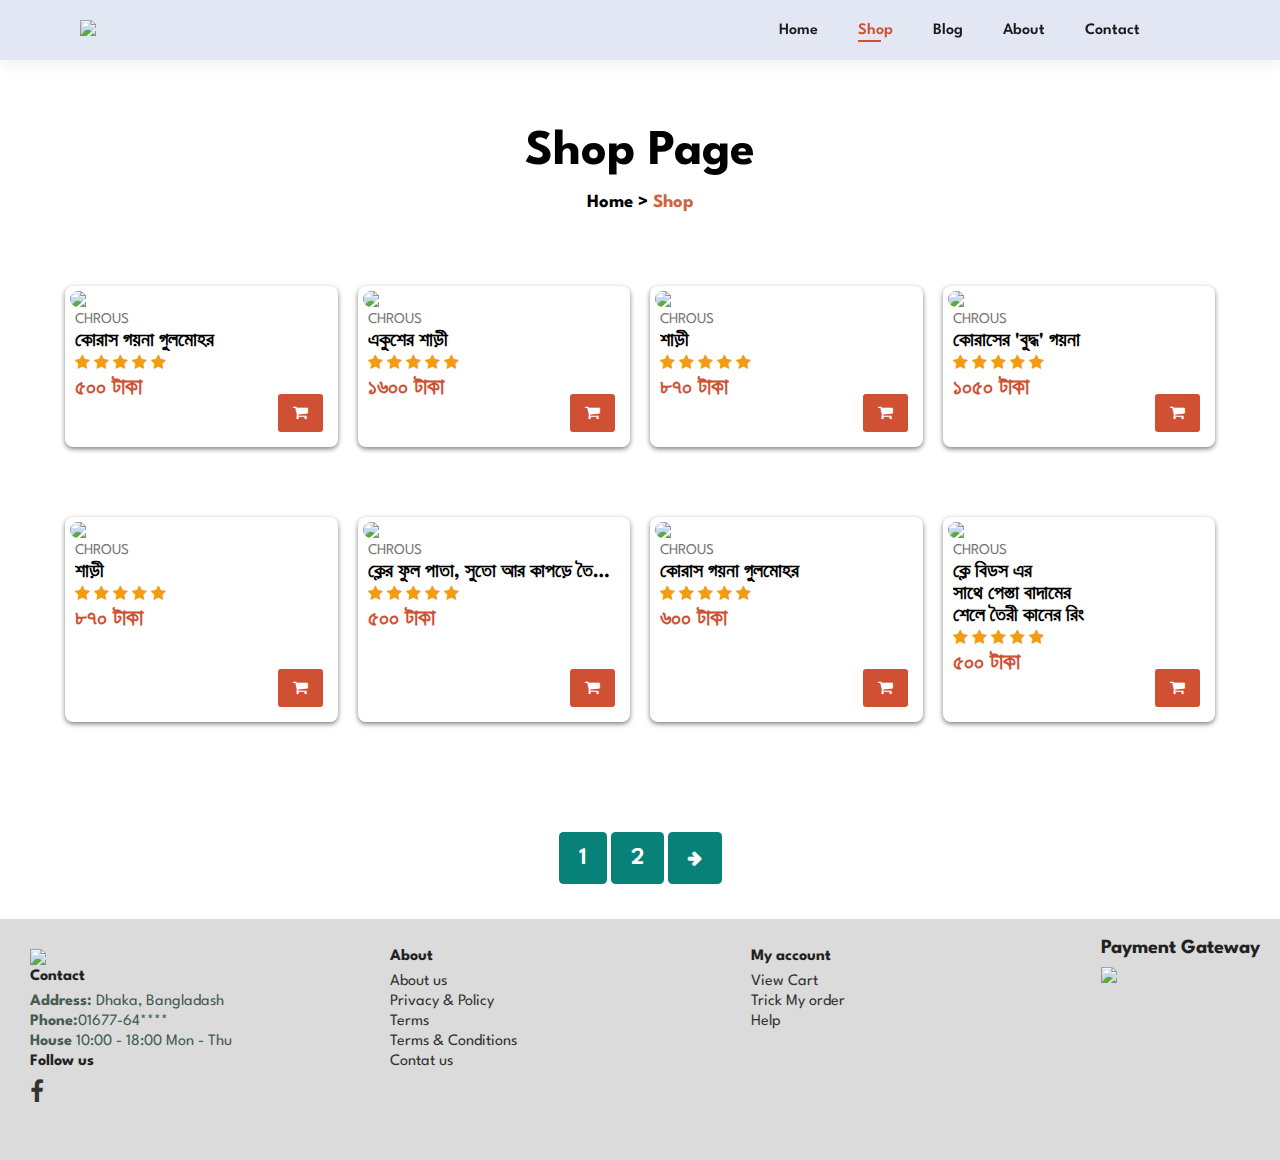
==== shop.html @ d9224124 "Add files via upload" ====
<!DOCTYPE html>
<html lang="en">
  <head>
    <meta charset="UTF-8" />
    <meta name="viewport" content="width=device-width, initial-scale=1.0" />
    <title>Chorus | Shop</title>
    <link
      rel="stylesheet"
      href="https://cdnjs.cloudflare.com/ajax/libs/font-awesome/4.7.0/css/font-awesome.min.css"
    />
    <link
      href="https://fonts.googleapis.com/css2?family=League+Spartan:wght@100..900&display=swap"
      rel="stylesheet"
    />
    <link rel="stylesheet" href="shop.css" />
  </head>
  <body>
    <section id="header">
      <a href="#"><img src="IMG/logo.png" class="logo" /></a>

      <div>
        <ul id="Navbar">
          <li><a href="index.html">Home</a></li>
          <li><a class="active" href="shop.html">Shop</a></li>
          <li><a href="blog.html">Blog</a></li>
          <li><a href="about.html">About</a></li>
          <li><a href="contact.html">Contact</a></li>
          <li>
            <a href="cart.html" id="bag"><i class="fa fa-shopping-bag"></i></a>
          </li>
          <a href="#" id="close"><i class="fa fa-times"></i></a>
        </ul>
      </div>
      <div id="mobile" class="active">
        <a href="cart.html"><i class="fa fa-shopping-bag"></i></a>
        <i id="bar" class="fa fa-outdent"></i>
      </div>
    </section>

    <section id="hero">
      <h1>Shop Page</h1>
      <h3><a href="index.html">Home </a>> <span><a href="shop.html">Shop</a></span></h3>
    </section>

    <section id="Product1" class="section-p2">
      <div class="pro-container">
        <!-- product-1 -->
        <div class="pro">
          <img src="IMG/Products/pro-1.png" />
          <div class="des">
            <span>CHROUS</span>
            <h5>কোরাস গয়না গুলমোহর</h5>
            <div class="star">
              <i class="fa fa-star"></i>
              <i class="fa fa-star"></i>
              <i class="fa fa-star"></i>
              <i class="fa fa-star"></i>
              <i class="fa fa-star"></i>
            </div>
            <h4>৫০০ টাকা</h4>
          </div>
          <a href=""
            ><i class="fa fa-shopping-cart cart" aria-hidden="true"></i
          ></a>
        </div>
        <!-- product-2 -->
        <div class="pro">
          <img src="IMG/Products/pro-2.png" />
          <div class="des">
            <span>CHROUS</span>
            <h5>একুশের শাড়ী</h5>
            <div class="star">
              <i class="fa fa-star"></i>
              <i class="fa fa-star"></i>
              <i class="fa fa-star"></i>
              <i class="fa fa-star"></i>
              <i class="fa fa-star"></i>
            </div>
            <h4>১৬০০ টাকা</h4>
          </div>
          <a href=""
            ><i class="fa fa-shopping-cart cart" aria-hidden="true"></i
          ></a>
        </div>
        <!-- product-3 -->
        <div class="pro">
          <img src="IMG/Products/pro-3.png" />
          <div class="des">
            <span>CHROUS</span>
            <h5>শাড়ী</h5>
            <div class="star">
              <i class="fa fa-star"></i>
              <i class="fa fa-star"></i>
              <i class="fa fa-star"></i>
              <i class="fa fa-star"></i>
              <i class="fa fa-star"></i>
            </div>
            <h4>৮৭০ টাকা</h4>
          </div>
          <a href=""><i class="fa fa-shopping-cart cart" aria-hidden="true"></i
          ></a>
        </div>
        <!-- product-4 -->
        <div class="pro">
          <img src="IMG/Products/pro-4.png" />
          <div class="des">
            <span>CHROUS</span>
            <h5>কোরাসের 'বুদ্ধ' গয়না</h5>
            <div class="star">
              <i class="fa fa-star"></i>
              <i class="fa fa-star"></i>
              <i class="fa fa-star"></i>
              <i class="fa fa-star"></i>
              <i class="fa fa-star"></i>
            </div>
            <h4>১০৫০ টাকা</h4>
          </div>
          <a href=""><i class="fa fa-shopping-cart cart" aria-hidden="true"></i></a>
        </div>
        <!-- product-5 -->
        <div class="pro">
          <img src="IMG/Products/pro-5.png" />
          <div class="des">
            <span>CHROUS</span>
            <h5>শাড়ী</h5>
            <div class="star">
              <i class="fa fa-star"></i>
              <i class="fa fa-star"></i>
              <i class="fa fa-star"></i>
              <i class="fa fa-star"></i>
              <i class="fa fa-star"></i>
            </div>
            <h4>৮৭০ টাকা</h4>
          </div>
          <a href=""><i class="fa fa-shopping-cart cart" aria-hidden="true"></i
          ></a>
        </div>
        <!-- product-6 -->
        <div class="pro">
          <img src="IMG/Products/pro-6.png" />
          <div class="des">
            <span>CHROUS</span>
            <h5>ক্লের ফুল পাতা, সুতো আর কাপড়ে তৈরী নেকপিস</h5>
            <div class="star">
              <i class="fa fa-star"></i>
              <i class="fa fa-star"></i>
              <i class="fa fa-star"></i>
              <i class="fa fa-star"></i>
              <i class="fa fa-star"></i>
            </div>
            <h4>৫০০ টাকা</h4>
          </div>
          <a href=""
            ><i class="fa fa-shopping-cart cart" aria-hidden="true"></i
          ></a>
        </div>
        <!-- product-7 -->
        <div class="pro">
          <img src="IMG/Products/pro-7.png" />
          <div class="des">
            <span>CHROUS</span>
            <h5>কোরাস গয়না গুলমোহর</h5>
            <div class="star">
              <i class="fa fa-star"></i>
              <i class="fa fa-star"></i>
              <i class="fa fa-star"></i>
              <i class="fa fa-star"></i>
              <i class="fa fa-star"></i>
            </div>
            <h4>৬০০ টাকা</h4>
          </div>
          <a href=""
            ><i class="fa fa-shopping-cart cart" aria-hidden="true"></i
          ></a>
        </div>
        <!-- product-8 -->
        <div class="pro">
          <img src="IMG/Products/pro-8.png" />
          <div class="des">
            <span>CHROUS</span>
            <h5>
              ক্লে বিডস এর <br />সাথে পেস্তা বাদামের <br />
              শেলে তৈরী কানের রিং
            </h5>
            <div class="star">
              <i class="fa fa-star"></i>
              <i class="fa fa-star"></i>
              <i class="fa fa-star"></i>
              <i class="fa fa-star"></i>
              <i class="fa fa-star"></i>
            </div>
            <h4>৫০০ টাকা</h4>
          </div>
          <a href=""
            ><i class="fa fa-shopping-cart cart" aria-hidden="true"></i
          ></a>
        </div>
      </div>
    </section>
    <section id="pagination" class="section-p1">
      <a href="#">1</a>
      <a href="#">2</a>
      <a href="#"><i class="fa fa-arrow-right" ></i></a>

    </section>
    <footer>
      <div class="col">
        <img src="/IMG/logo.png" width="100px" />
        <h4>Contact</h4>
        <p><strong>Address:</strong> Dhaka, Bangladash</p>
        <p><strong>Phone:</strong>01677-64****</p>
        <p><strong>House</strong> 10:00 - 18:00 Mon - Thu</p>
        <div class="links">
          <h4>Follow us</h4>
          <div class="icon">
            <a href="https://www.facebook.com/choruscrafts"
              ><i class="fa fa-facebook-f"></i
            ></a>
          </div>
        </div>
      </div>

      <div class="col">
        <h4>About</h4>
        <a href="#">About us</a>
        <a href="#"> Privacy & Policy</a>
        <a href="#">Terms</a>
        <a href="#">Terms & Conditions</a>
        <a href="#">Contat us</a>
      </div>
      <div class="col">
        <h4>My account</h4>
        <a href="">View Cart</a>
        <a href="">Trick My order</a>
        <a href="">Help</a>
      </div>
      <div class="col-pay">
        <h4>Payment Gateway</h4>
        <div class="row">
          <img src="/IMG/pay.png" />
        </div>
      </div>
    </footer>
    <script src="script.js"></script>
  </body>
</html>
---- shop.css ----
* {
  margin: 0;
  padding: 0;
  box-sizing: border-box;
  font-family: "League Spartan", sans-serif;
}
h1 {
  font-size: 50px;
  line-height: 64px;
  color: #222;
}
h2 {
  font-size: 46px;
  line-height: 64px;
  color: #222;
}
h4 {
  font-size: 20px;
  color: #222;
}
h6 {
  font-weight: 700px;
  font-size: 16px;
}
p {
  font-size: 16px;
  color: #465b52;
}
.section-p1 {
  padding: 50px 80px;
}
.section-m1 {
  margin: 40px 0;
}
.body {
  width: 100%;
}

.logo {
  width: 150px;
}

#header {
  display: flex;
  align-items: center;
  justify-content: space-between;
  padding: 20px 80px;
  background-color: #e3e6f3;
  box-shadow: 0 5px 15px rgba(0, 0, 0, 0.06);
  z-index: 999;
  position: sticky;
  top: 0;
  left: 0;
}

#Navbar {
  display: flex;
  align-items: center;
  justify-content: center;
  right: -300px;
}
#Navbar.active {
  right: 0px;
}
#Navbar li {
  list-style: none;
  padding: 0 20px;
  position: relative;
}

#Navbar li a {
  text-decoration: none;
  font-size: 16px;
  font-weight: 600;
  color: #1a1a1a;
  transition: 0.3s ease;
}

#Navbar li a:hover,
#Navbar li a.active {
  color: #cf5032;
}

#Navbar li a.active::after,
#Navbar li a:hover::after {
  content: "";
  width: 30%;
  height: 2px;
  background-color: #cf5032;
  position: absolute;
  bottom: -4px;
  left: 20px;
}
#mobile {
  display: none;
  align-items: center;
}
#close {
  display: none;
}
#bag{
  display: none;
}
#hero {
  font-family: sans-serif;
  margin: 50px 0;
  width: 100%;
  justify-content: center;
  flex-direction: column;
}
#hero h1 {
  color: #000000;
  text-align: center;
  padding: 10px;
}
#hero h3 {
  color: #000000;
  text-align: center;
  transition: 0.2s ease;
}
#hero span a {
  color: rgba(196, 73, 29, 0.849);
  text-align: center;
  transition: 0.2s ease;
}
#hero a {
  text-decoration: none;
  color: #000000;
}
#hero a:hover {
  color: blue;
  transition: 0.2s ease-in;
}

/* Section styles */
.section-p2 {
  max-width: 1200px;
  margin: 0 auto;
  padding: 25px;
  background-color: #fff;
  border-radius: 8px;
}

.pro-container {
  margin-top: 0px;
  display: grid;
  grid-template-columns: repeat(4, 1fr);
  gap: 20px;
}

.pro {
  background-color: #fff;
  border-radius: 8px;
  overflow: hidden;
  box-shadow: 0 2px 5px rgba(0, 0, 0, 0.5);
  transition: transform 0.3s ease-in-out;
  padding: 5px;
  display: flex;
  flex-direction: column;
  margin-bottom: 50px;
}

.pro:hover {
  transform: scale(1.03);
}

.pro img {
  width: 100%;
  height: auto;
  max-width: 100%;
  border-radius: 8px;
}

.pro .des {
  padding: 5px;
  flex-grow: 1;
}

.pro span {
  display: block;
  color: #777;
  font-size: 15px;
  margin-bottom: 3px;
}

.pro h5 {
  font-size: 20px;
  margin-bottom: 3px;
  white-space: nowrap;
  overflow: hidden;
  text-overflow: ellipsis;
}

.pro .star {
  color: #f39c12;
  margin-bottom: 3px;
}

.pro h4 {
  font-size: 22px;
  color: #cf5032;
  margin-bottom: -20px;
}

.pro a {
  display: inline-block;
  background-color: #cf5032;
  color: #fff;
  margin: 10px;
  text-decoration: none;
  padding: 10px 15px;
  border-radius: 3px;
  transition: background-color 0.3s ease;
  align-self: flex-end;
}

.pro a:hover {
  background-color: #aa3014;
}

  footer {
    display: flex;
    flex-wrap: wrap;
    justify-content: space-between;
    padding: 20px;
    background-color: #dbdbdb;
  }
  
  .col {
    flex: 1;
    margin-right: 20px;
    background-color: #dbdbdb;
    padding: 10px;
    border-radius: 5px;
    margin-bottom: 20px;
  }
  
  .col:last-child {
    margin-right: 0;
  }
  
  .col h4 {
    font-size: 16px;
    margin-bottom: 10px;
  }
  
  .col p {
    margin: 5px 0;
  }
  
  .col a {
    display: block;
    color: #333;
    text-decoration: none;
    margin-bottom: 5px;
    transition: color 0.3s ease;
  }
  
  .col a:hover {
    color: #007bff;
  }
  
  .icon {
    font-size: 24px;
  }
  
  .icon a {
    color: #333;
    text-decoration: none;
    margin-right: 10px;
    transition: color 0.3s ease;
  }
  
  .icon a:hover {
    color: #007bff;
  }
  
  .col-pay img {
    margin: 10px 0 ;
    max-width: 200px;
    height: auto;
  }
@media (max-width: 799px) {
  #Navbar {
    display: flex;
    flex-direction: column;
    align-items: flex-start;
    justify-content: flex-start;
    position: fixed;
    top: 0;
    right: -300px;
    height: 100vh;
    width: 300px;
    background-color: #e3e6f3;
    padding: 80px 0 0 10px;
  }
  #Navbar li {
    margin-bottom: 25px;
  }
  #mobile {
    display: flex;
    align-items: center;
  }
  #mobile i {
    color: #1a1a1a;
    font-size: 24px;
    padding-left: 20px;
  }
  #close {
    display: inline;
    position: absolute;
    top: 30px;
    left: 30px;
    color: #cf5032;
    font-size: 24px;
  }
  footer {
    flex-direction: column;
    text-align: center;
  }

  .col {
    margin-right: 0;
    margin-bottom: 20px;
  }
  .pro-container {
    grid-template-columns: repeat(3, 1fr);
  }

  /* Product card styles */
  .pro {
    padding: 5px;
  }

  .pro .des {
    padding: 5px;
  }

  .pro h5 {
    font-size: 15px;
  }

  .pro h4 {
    font-size: 20px;
  }

  .pro a {
    padding: 5px 8px;
    margin-left: 180px;
  }
}

@media (max-width: 477px) {
  #header {
    padding: 20px 20px;
  }
  h1 {
    font-size: 38px;
  }
  h2 {
    font-size: 32px;
  }
  .logo {
    width: 100px;
  }
  #hero {
    padding: 0 20px;
    background-position: 70%;
  }

  #Navbar {
    display: flex;
    flex-direction: column;
    align-items: flex-start;
    justify-content: flex-start;
    position: fixed;
    top: 0;
    right: -300px;
    height: 100vh;
    width: 200px;
    background-color: #e3e6f3;
    padding: 80px 0 0 10px;
  }
  .pro-container {
    grid-template-columns: repeat(2, 1fr);
    gap: 10px;
    margin-bottom: 100px;
  }
  .section-p2 {
    padding: 10px;
  }
  .pro a {
    padding: 3px 8px;
    margin-left: 140px;
  }

  .pro {
    padding: 5px;
    margin-bottom: 20px;
    transition: transform 0s ease-in-out;
  }
  .pro:hover {
    transform: none;
  }
  #hero {
    margin-top: 10px;
    width: 100%;
  }
  .section-p2 {
    max-width: 1200px;
    margin: 0 auto;
    padding: 10px;
    background-color: #fff;
    border-radius: 8px;
  }
  .col {
    margin-right: 0;
    margin-bottom: 10px;
  }
  .col-pay {
    order: 4;
    background-color: #dbdbdb;
  }
  .icon {
    margin-bottom: 10px;
  }
}

#pagination{
  text-align: center;
}
#pagination a{
  text-decoration: none;
  background-color: #088178;
  padding: 15px 20px;
  border-radius: 4.5px;
  color: #fff;
  font-size: 24px;
  font-weight: 600;
  transition: 0.2s ease;
}
#pagination a:hover{
  background-color: #cf5032;
}
#pagination a i{
  font-size: 16px;
  font-weight: 600;
}
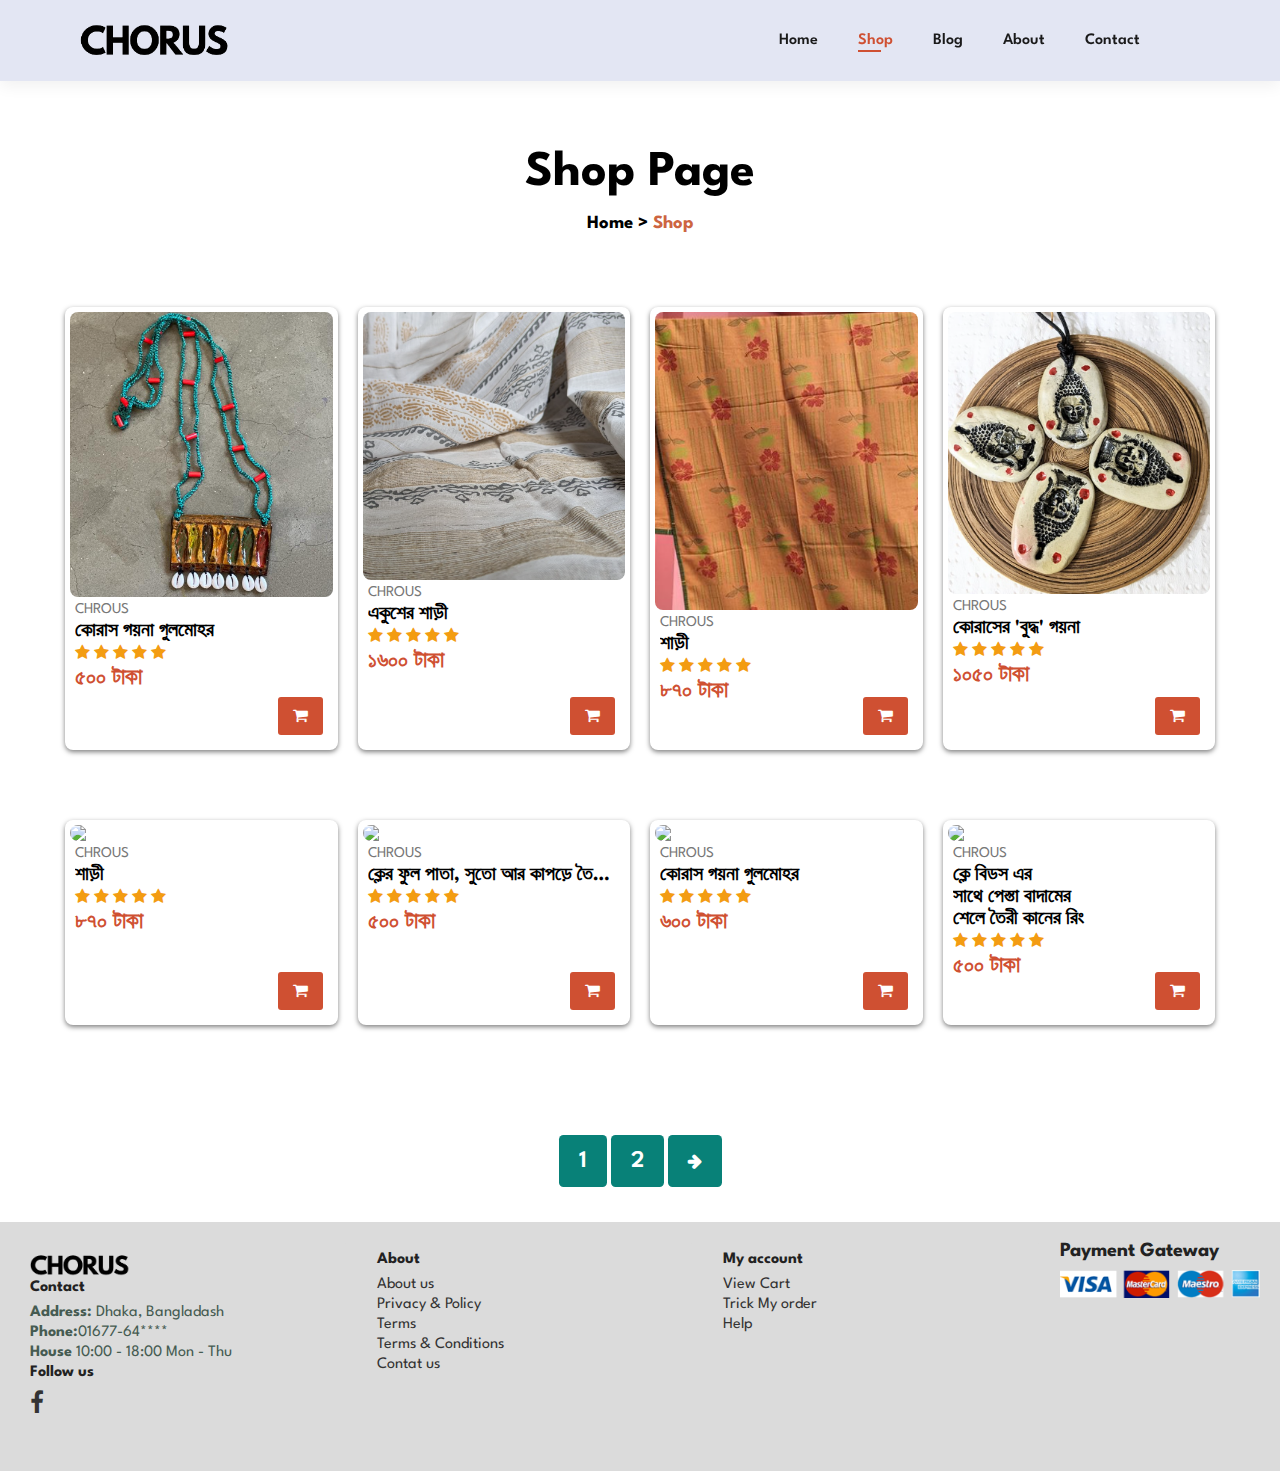
==== commit e597dd61: "shop.html" ====
--- a/shop.html
+++ b/shop.html
@@ -16,7 +16,7 @@
   </head>
   <body>
     <section id="header">
-      <a href="#"><img src="IMG/logo.png" class="logo" /></a>
+      <a href="#"><img src="logo.png" class="logo" /></a>
 
       <div>
         <ul id="Navbar">
@@ -46,7 +46,7 @@
       <div class="pro-container">
         <!-- product-1 -->
         <div class="pro">
-          <img src="IMG/Products/pro-1.png" />
+          <img src="pro-1.png" />
           <div class="des">
             <span>CHROUS</span>
             <h5>কোরাস গয়না গুলমোহর</h5>
@@ -65,7 +65,7 @@
         </div>
         <!-- product-2 -->
         <div class="pro">
-          <img src="IMG/Products/pro-2.png" />
+          <img src="pro-2.png" />
           <div class="des">
             <span>CHROUS</span>
             <h5>একুশের শাড়ী</h5>
@@ -84,7 +84,7 @@
         </div>
         <!-- product-3 -->
         <div class="pro">
-          <img src="IMG/Products/pro-3.png" />
+          <img src="pro-3.png" />
           <div class="des">
             <span>CHROUS</span>
             <h5>শাড়ী</h5>
@@ -102,7 +102,7 @@
         </div>
         <!-- product-4 -->
         <div class="pro">
-          <img src="IMG/Products/pro-4.png" />
+          <img src="pro-4.png" />
           <div class="des">
             <span>CHROUS</span>
             <h5>কোরাসের 'বুদ্ধ' গয়না</h5>
@@ -119,7 +119,7 @@
         </div>
         <!-- product-5 -->
         <div class="pro">
-          <img src="IMG/Products/pro-5.png" />
+          <img src="pro-5.png" />
           <div class="des">
             <span>CHROUS</span>
             <h5>শাড়ী</h5>
@@ -137,7 +137,7 @@
         </div>
         <!-- product-6 -->
         <div class="pro">
-          <img src="IMG/Products/pro-6.png" />
+          <img src="pro-6.png" />
           <div class="des">
             <span>CHROUS</span>
             <h5>ক্লের ফুল পাতা, সুতো আর কাপড়ে তৈরী নেকপিস</h5>
@@ -156,7 +156,7 @@
         </div>
         <!-- product-7 -->
         <div class="pro">
-          <img src="IMG/Products/pro-7.png" />
+          <img src="pro-7.png" />
           <div class="des">
             <span>CHROUS</span>
             <h5>কোরাস গয়না গুলমোহর</h5>
@@ -175,7 +175,7 @@
         </div>
         <!-- product-8 -->
         <div class="pro">
-          <img src="IMG/Products/pro-8.png" />
+          <img src="pro-8.png" />
           <div class="des">
             <span>CHROUS</span>
             <h5>
@@ -205,7 +205,7 @@
     </section>
     <footer>
       <div class="col">
-        <img src="/IMG/logo.png" width="100px" />
+        <img src="logo.png" width="100px" />
         <h4>Contact</h4>
         <p><strong>Address:</strong> Dhaka, Bangladash</p>
         <p><strong>Phone:</strong>01677-64****</p>
@@ -237,7 +237,7 @@
       <div class="col-pay">
         <h4>Payment Gateway</h4>
         <div class="row">
-          <img src="/IMG/pay.png" />
+          <img src="pay.png" />
         </div>
       </div>
     </footer>
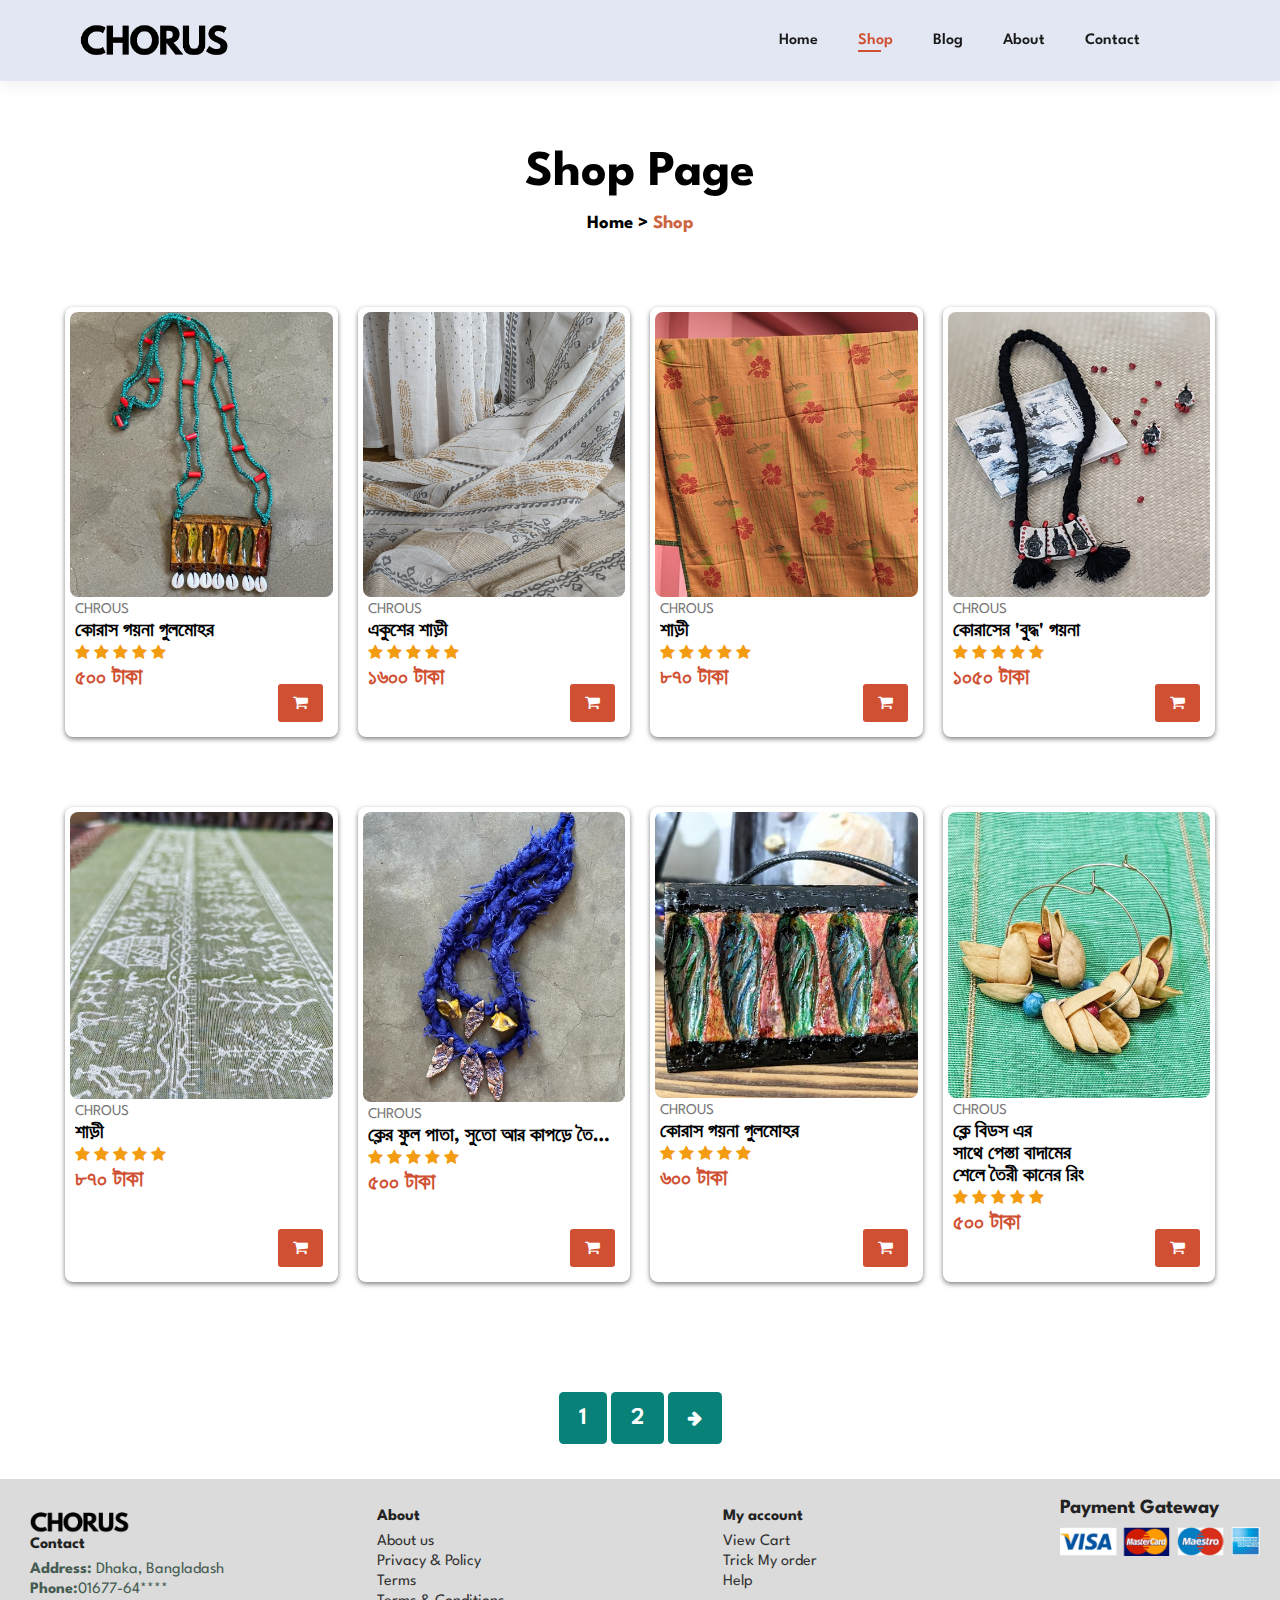
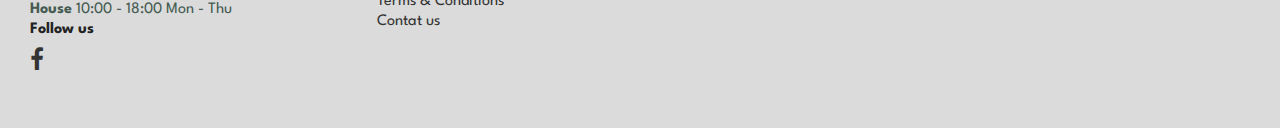
==== commit 04d6aac4: "shop.html" ====
--- a/shop.html
+++ b/shop.html
@@ -16,7 +16,7 @@
   </head>
   <body>
     <section id="header">
-      <a href="#"><img src="logo.png" class="logo" /></a>
+      <a href="#"><img src="IMG/logo.png" class="logo" /></a>
 
       <div>
         <ul id="Navbar">
@@ -46,7 +46,7 @@
       <div class="pro-container">
         <!-- product-1 -->
         <div class="pro">
-          <img src="pro-1.png" />
+          <img src="IMG/Products/pro-1.png" />
           <div class="des">
             <span>CHROUS</span>
             <h5>কোরাস গয়না গুলমোহর</h5>
@@ -65,7 +65,7 @@
         </div>
         <!-- product-2 -->
         <div class="pro">
-          <img src="pro-2.png" />
+          <img src="IMG/Products/pro-2.png" />
           <div class="des">
             <span>CHROUS</span>
             <h5>একুশের শাড়ী</h5>
@@ -84,7 +84,7 @@
         </div>
         <!-- product-3 -->
         <div class="pro">
-          <img src="pro-3.png" />
+          <img src="IMG/Products/pro-3.png" />
           <div class="des">
             <span>CHROUS</span>
             <h5>শাড়ী</h5>
@@ -102,7 +102,7 @@
         </div>
         <!-- product-4 -->
         <div class="pro">
-          <img src="pro-4.png" />
+          <img src="IMG/Products/pro-4.png" />
           <div class="des">
             <span>CHROUS</span>
             <h5>কোরাসের 'বুদ্ধ' গয়না</h5>
@@ -119,7 +119,7 @@
         </div>
         <!-- product-5 -->
         <div class="pro">
-          <img src="pro-5.png" />
+          <img src="IMG/Products/pro-5.png" />
           <div class="des">
             <span>CHROUS</span>
             <h5>শাড়ী</h5>
@@ -137,7 +137,7 @@
         </div>
         <!-- product-6 -->
         <div class="pro">
-          <img src="pro-6.png" />
+          <img src="IMG/Products/pro-6.png" />
           <div class="des">
             <span>CHROUS</span>
             <h5>ক্লের ফুল পাতা, সুতো আর কাপড়ে তৈরী নেকপিস</h5>
@@ -156,7 +156,7 @@
         </div>
         <!-- product-7 -->
         <div class="pro">
-          <img src="pro-7.png" />
+          <img src="IMG/Products/pro-7.png" />
           <div class="des">
             <span>CHROUS</span>
             <h5>কোরাস গয়না গুলমোহর</h5>
@@ -175,7 +175,7 @@
         </div>
         <!-- product-8 -->
         <div class="pro">
-          <img src="pro-8.png" />
+          <img src="IMG/Products/pro-8.png" />
           <div class="des">
             <span>CHROUS</span>
             <h5>
@@ -205,7 +205,7 @@
     </section>
     <footer>
       <div class="col">
-        <img src="logo.png" width="100px" />
+        <img src="/IMG/logo.png" width="100px" />
         <h4>Contact</h4>
         <p><strong>Address:</strong> Dhaka, Bangladash</p>
         <p><strong>Phone:</strong>01677-64****</p>
@@ -237,7 +237,7 @@
       <div class="col-pay">
         <h4>Payment Gateway</h4>
         <div class="row">
-          <img src="pay.png" />
+          <img src="/IMG/pay.png" />
         </div>
       </div>
     </footer>
--- a/shop.css
+++ b/shop.css
@@ -402,6 +402,10 @@
   .pro:hover {
     transform: none;
   }
+    .pro a {
+    font-size: 15px;
+    padding: 10px 15px;
+  }
   #hero {
     margin-top: 10px;
     width: 100%;
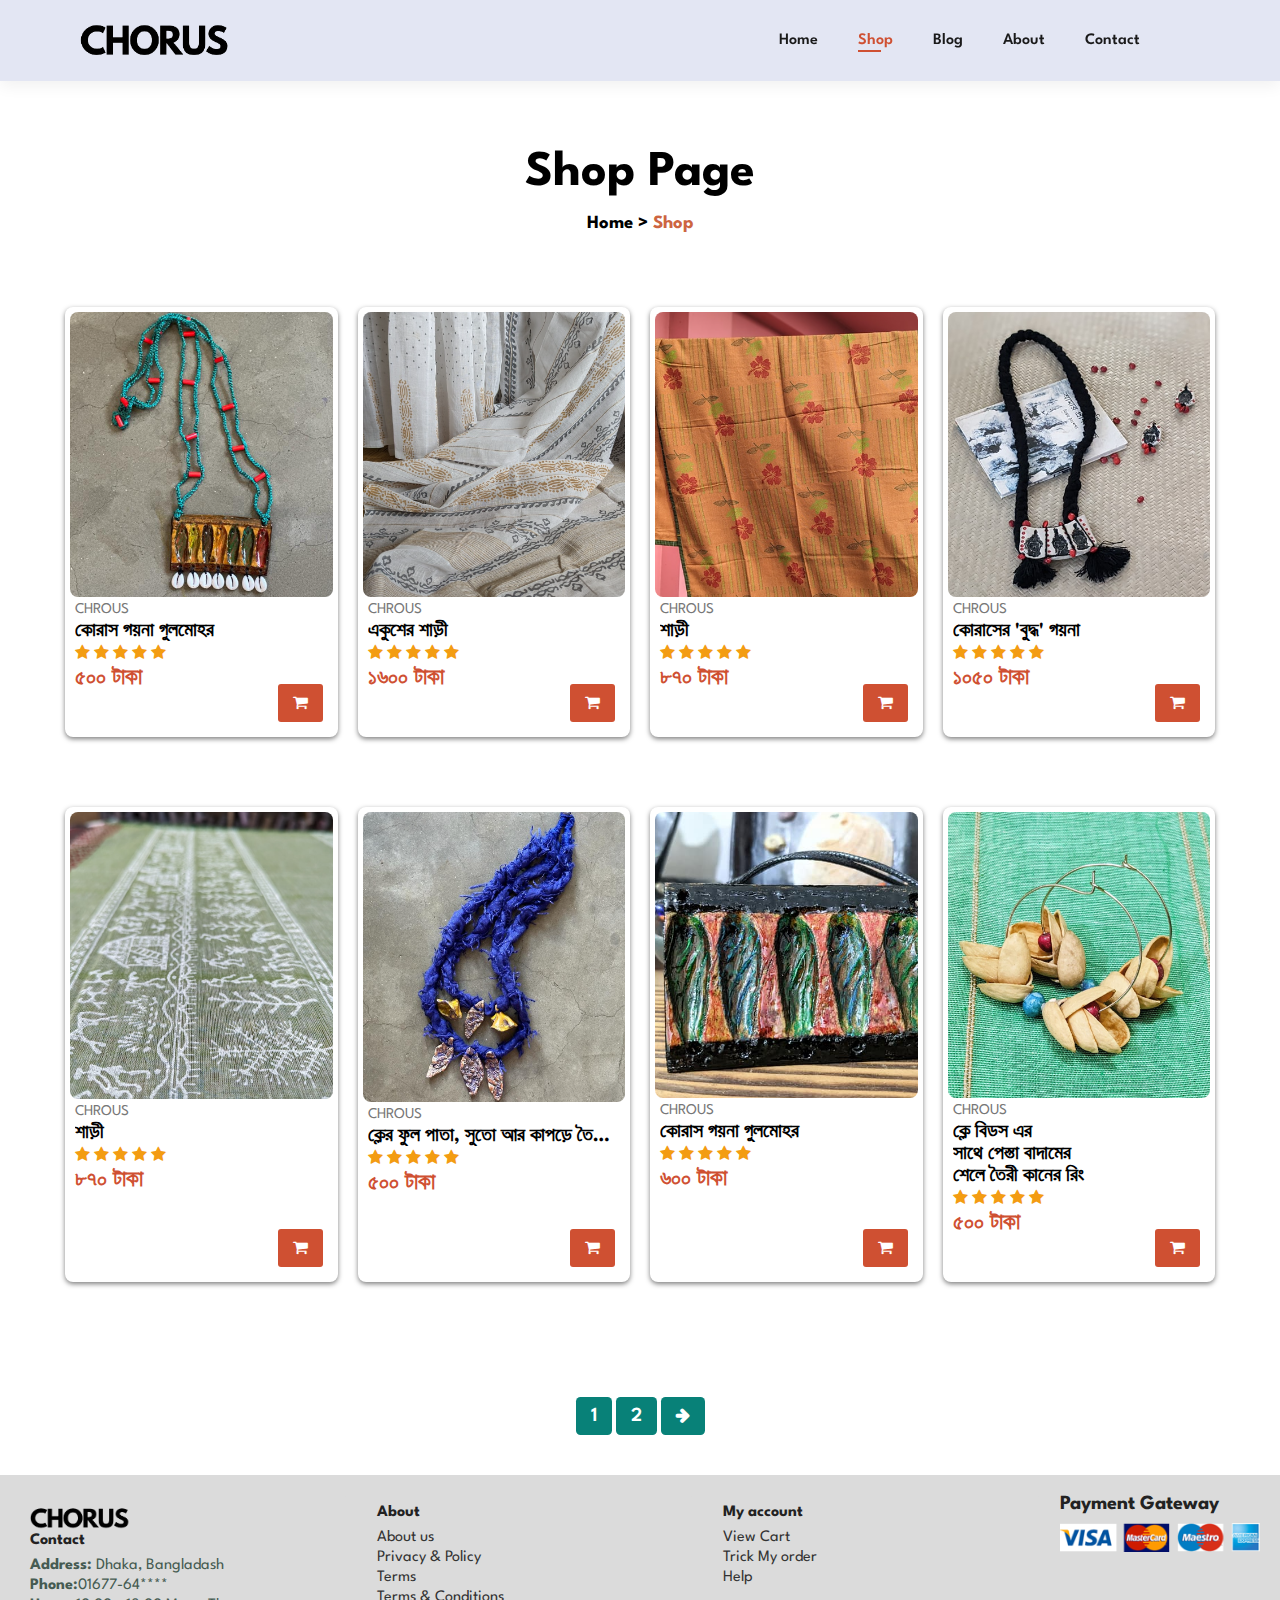
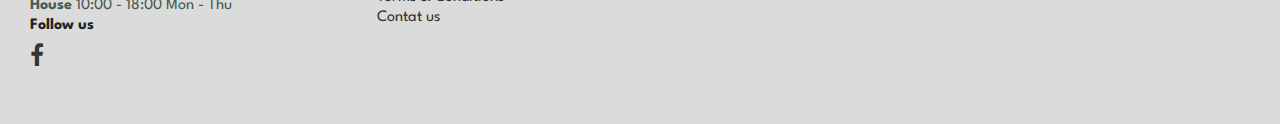
==== commit 75b92229: "shop.html" ====
--- a/shop.html
+++ b/shop.html
@@ -205,7 +205,7 @@
     </section>
     <footer>
       <div class="col">
-        <img src="/IMG/logo.png" width="100px" />
+        <img src="IMG/logo.png" width="100px" />
         <h4>Contact</h4>
         <p><strong>Address:</strong> Dhaka, Bangladash</p>
         <p><strong>Phone:</strong>01677-64****</p>
@@ -237,7 +237,7 @@
       <div class="col-pay">
         <h4>Payment Gateway</h4>
         <div class="row">
-          <img src="/IMG/pay.png" />
+          <img src="IMG/pay.png" />
         </div>
       </div>
     </footer>
--- a/shop.css
+++ b/shop.css
@@ -402,13 +402,17 @@
   .pro:hover {
     transform: none;
   }
-    .pro a {
+  .pro a {
     font-size: 15px;
     padding: 10px 15px;
   }
   #hero {
     margin-top: 10px;
     width: 100%;
+  }
+  .section-p1 {
+    padding: 15px 0;
+    margin-bottom: 30px;
   }
   .section-p2 {
     max-width: 1200px;
@@ -436,10 +440,10 @@
 #pagination a{
   text-decoration: none;
   background-color: #088178;
-  padding: 15px 20px;
+  padding: 10px 15px;
   border-radius: 4.5px;
   color: #fff;
-  font-size: 24px;
+  font-size: 20px;
   font-weight: 600;
   transition: 0.2s ease;
 }
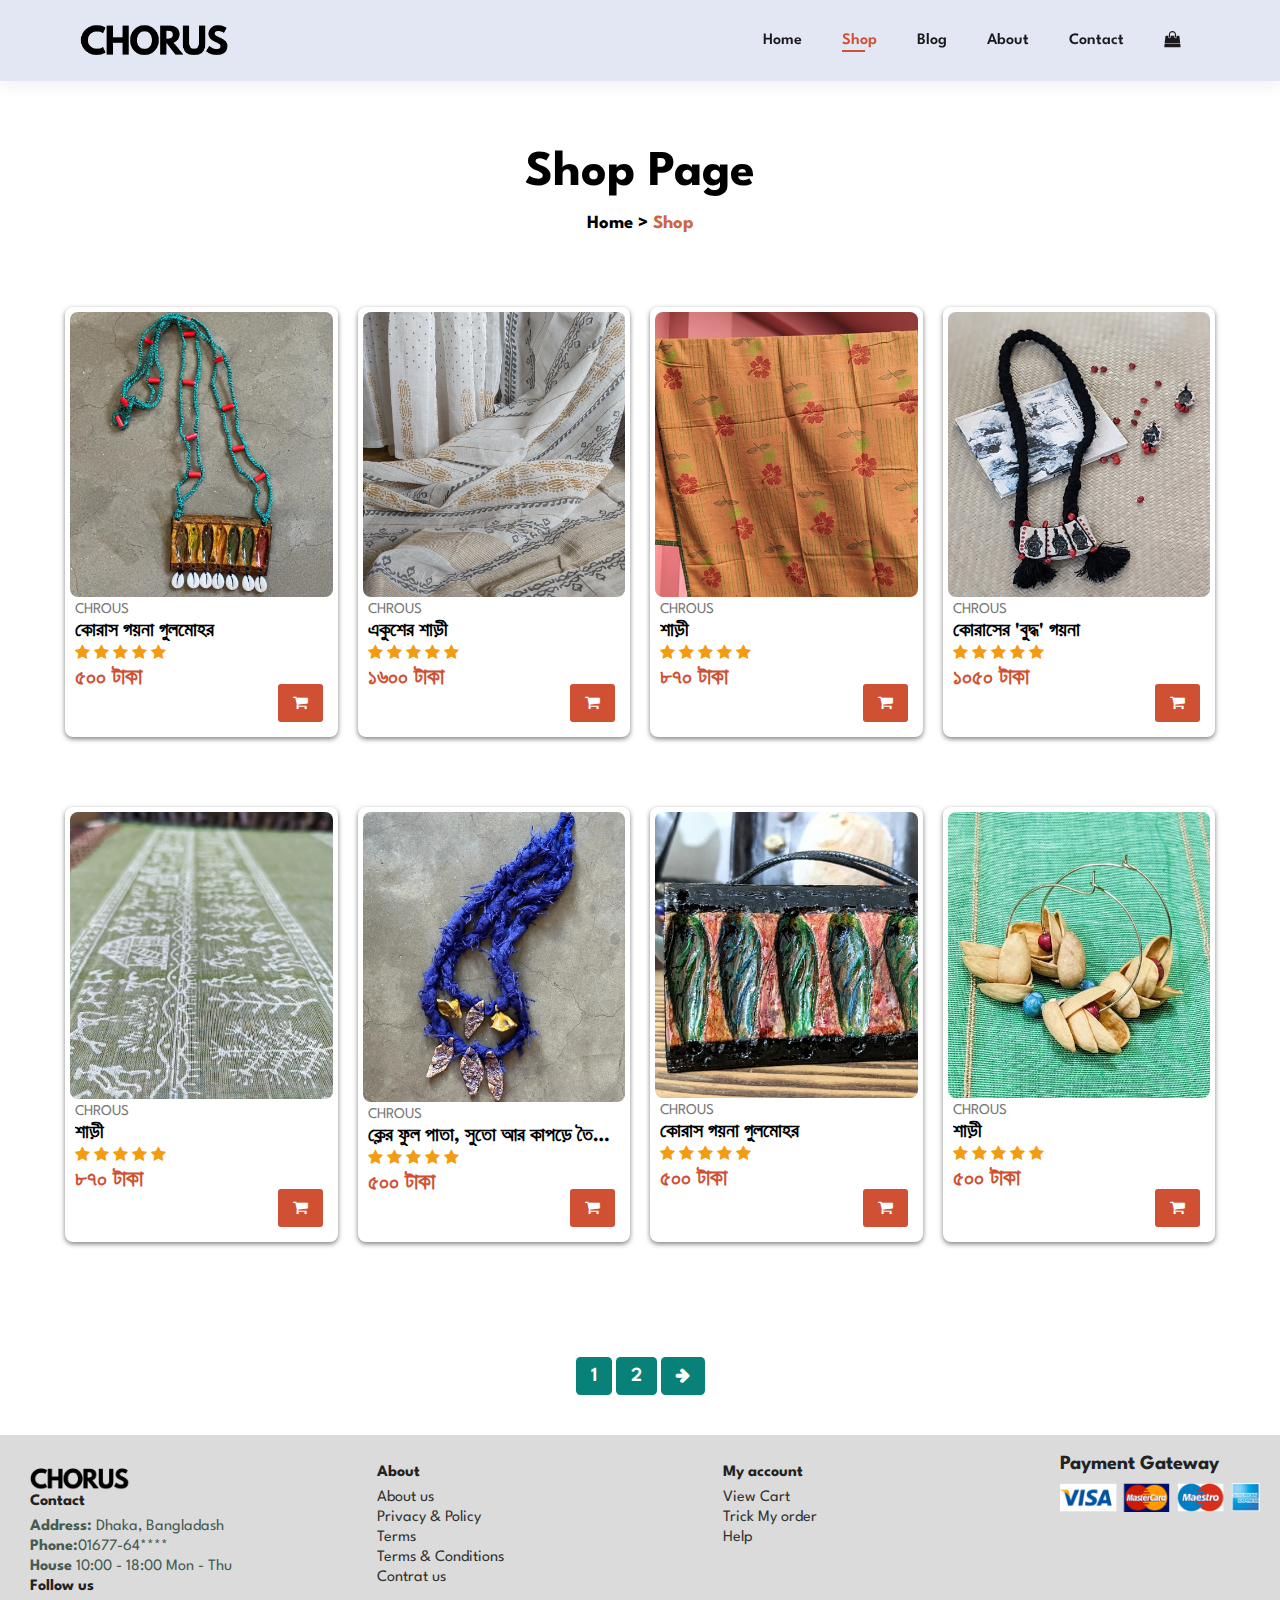
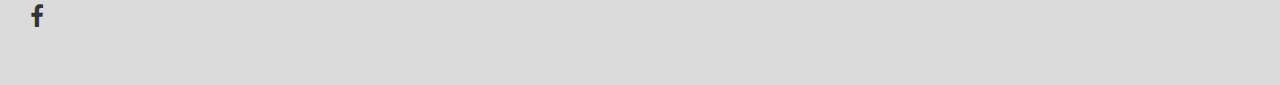
==== commit 3e5d2cd0: "Add files via upload" ====
--- a/shop.html
+++ b/shop.html
@@ -25,9 +25,8 @@
           <li><a href="blog.html">Blog</a></li>
           <li><a href="about.html">About</a></li>
           <li><a href="contact.html">Contact</a></li>
-          <li>
-            <a href="cart.html" id="bag"><i class="fa fa-shopping-bag"></i></a>
-          </li>
+          <li><a href="cart.html" id="bag"><i class="fa fa-shopping-bag"></i></a></li>
+
           <a href="#" id="close"><i class="fa fa-times"></i></a>
         </ul>
       </div>
@@ -39,13 +38,16 @@
 
     <section id="hero">
       <h1>Shop Page</h1>
-      <h3><a href="index.html">Home </a>> <span><a href="shop.html">Shop</a></span></h3>
+      <h3>
+        <a href="index.html">Home </a>>
+        <span><a href="shop.html">Shop</a></span>
+      </h3>
     </section>
 
     <section id="Product1" class="section-p2">
       <div class="pro-container">
         <!-- product-1 -->
-        <div class="pro">
+        <div class="pro" onclick="window.location.href='sproduct.html';">
           <img src="IMG/Products/pro-1.png" />
           <div class="des">
             <span>CHROUS</span>
@@ -64,7 +66,7 @@
           ></a>
         </div>
         <!-- product-2 -->
-        <div class="pro">
+        <div class="pro" onclick="window.location.href='sproduct2.html';">
           <img src="IMG/Products/pro-2.png" />
           <div class="des">
             <span>CHROUS</span>
@@ -83,7 +85,7 @@
           ></a>
         </div>
         <!-- product-3 -->
-        <div class="pro">
+        <div class="pro" onclick="window.location.href='sproduct3.html';">
           <img src="IMG/Products/pro-3.png" />
           <div class="des">
             <span>CHROUS</span>
@@ -97,7 +99,8 @@
             </div>
             <h4>৮৭০ টাকা</h4>
           </div>
-          <a href=""><i class="fa fa-shopping-cart cart" aria-hidden="true"></i
+          <a href=""
+            ><i class="fa fa-shopping-cart cart" aria-hidden="true"></i
           ></a>
         </div>
         <!-- product-4 -->
@@ -115,7 +118,9 @@
             </div>
             <h4>১০৫০ টাকা</h4>
           </div>
-          <a href=""><i class="fa fa-shopping-cart cart" aria-hidden="true"></i></a>
+          <a href=""
+            ><i class="fa fa-shopping-cart cart" aria-hidden="true"></i
+          ></a>
         </div>
         <!-- product-5 -->
         <div class="pro">
@@ -132,7 +137,8 @@
             </div>
             <h4>৮৭০ টাকা</h4>
           </div>
-          <a href=""><i class="fa fa-shopping-cart cart" aria-hidden="true"></i
+          <a href=""
+            ><i class="fa fa-shopping-cart cart" aria-hidden="true"></i
           ></a>
         </div>
         <!-- product-6 -->
@@ -154,34 +160,29 @@
             ><i class="fa fa-shopping-cart cart" aria-hidden="true"></i
           ></a>
         </div>
-        <!-- product-7 -->
-        <div class="pro">
-          <img src="IMG/Products/pro-7.png" />
-          <div class="des">
-            <span>CHROUS</span>
-            <h5>কোরাস গয়না গুলমোহর</h5>
-            <div class="star">
-              <i class="fa fa-star"></i>
-              <i class="fa fa-star"></i>
-              <i class="fa fa-star"></i>
-              <i class="fa fa-star"></i>
-              <i class="fa fa-star"></i>
-            </div>
-            <h4>৬০০ টাকা</h4>
-          </div>
-          <a href=""
-            ><i class="fa fa-shopping-cart cart" aria-hidden="true"></i
-          ></a>
-        </div>
+       <!-- product-7 -->
+       <div class="pro">
+        <img src="IMG/Products/pro-7.png" alt="">
+        <div class="des">
+          <span>CHROUS</span>
+          <h5>কোরাস গয়না গুলমোহর</h5>
+          <div class="star">
+            <i class="fa fa-star"></i>
+            <i class="fa fa-star"></i>
+            <i class="fa fa-star"></i>
+            <i class="fa fa-star"></i>
+            <i class="fa fa-star"></i>
+            </div>
+          <h4>৫০০ টাকা</h4>
+        </div>
+        <a href=""><i class="fa fa-shopping-cart cart" aria-hidden="true"></i></a>
+      </div>
         <!-- product-8 -->
         <div class="pro">
           <img src="IMG/Products/pro-8.png" />
           <div class="des">
             <span>CHROUS</span>
-            <h5>
-              ক্লে বিডস এর <br />সাথে পেস্তা বাদামের <br />
-              শেলে তৈরী কানের রিং
-            </h5>
+            <h5>শাড়ী</h5>
             <div class="star">
               <i class="fa fa-star"></i>
               <i class="fa fa-star"></i>
@@ -200,8 +201,7 @@
     <section id="pagination" class="section-p1">
       <a href="#">1</a>
       <a href="#">2</a>
-      <a href="#"><i class="fa fa-arrow-right" ></i></a>
-
+      <a href="#"><i class="fa fa-arrow-right"></i></a>
     </section>
     <footer>
       <div class="col">
@@ -223,10 +223,10 @@
       <div class="col">
         <h4>About</h4>
         <a href="#">About us</a>
-        <a href="#"> Privacy & Policy</a>
+        <a href="#">Privacy & Policy</a>
         <a href="#">Terms</a>
         <a href="#">Terms & Conditions</a>
-        <a href="#">Contat us</a>
+        <a href="#">Contrat us</a>
       </div>
       <div class="col">
         <h4>My account</h4>
--- a/shop.css
+++ b/shop.css
@@ -98,9 +98,7 @@
 #close {
   display: none;
 }
-#bag{
-  display: none;
-}
+
 #hero {
   font-family: sans-serif;
   margin: 50px 0;
@@ -218,68 +216,68 @@
   background-color: #aa3014;
 }
 
-  footer {
-    display: flex;
-    flex-wrap: wrap;
-    justify-content: space-between;
-    padding: 20px;
-    background-color: #dbdbdb;
-  }
-  
-  .col {
-    flex: 1;
-    margin-right: 20px;
-    background-color: #dbdbdb;
-    padding: 10px;
-    border-radius: 5px;
-    margin-bottom: 20px;
-  }
-  
-  .col:last-child {
-    margin-right: 0;
-  }
-  
-  .col h4 {
-    font-size: 16px;
-    margin-bottom: 10px;
-  }
-  
-  .col p {
-    margin: 5px 0;
-  }
-  
-  .col a {
-    display: block;
-    color: #333;
-    text-decoration: none;
-    margin-bottom: 5px;
-    transition: color 0.3s ease;
-  }
-  
-  .col a:hover {
-    color: #007bff;
-  }
-  
-  .icon {
-    font-size: 24px;
-  }
-  
-  .icon a {
-    color: #333;
-    text-decoration: none;
-    margin-right: 10px;
-    transition: color 0.3s ease;
-  }
-  
-  .icon a:hover {
-    color: #007bff;
-  }
-  
-  .col-pay img {
-    margin: 10px 0 ;
-    max-width: 200px;
-    height: auto;
-  }
+footer {
+  display: flex;
+  flex-wrap: wrap;
+  justify-content: space-between;
+  padding: 20px;
+  background-color: #dbdbdb;
+}
+
+.col {
+  flex: 1;
+  margin-right: 20px;
+  background-color: #dbdbdb;
+  padding: 10px;
+  border-radius: 5px;
+  margin-bottom: 20px;
+}
+
+.col:last-child {
+  margin-right: 0;
+}
+
+.col h4 {
+  font-size: 16px;
+  margin-bottom: 10px;
+}
+
+.col p {
+  margin: 5px 0;
+}
+
+.col a {
+  display: block;
+  color: #333;
+  text-decoration: none;
+  margin-bottom: 5px;
+  transition: color 0.3s ease;
+}
+
+.col a:hover {
+  color: #007bff;
+}
+
+.icon {
+  font-size: 24px;
+}
+
+.icon a {
+  color: #333;
+  text-decoration: none;
+  margin-right: 10px;
+  transition: color 0.3s ease;
+}
+
+.icon a:hover {
+  color: #007bff;
+}
+
+.col-pay img {
+  margin: 10px 0;
+  max-width: 200px;
+  height: auto;
+}
 @media (max-width: 799px) {
   #Navbar {
     display: flex;
@@ -318,7 +316,9 @@
     flex-direction: column;
     text-align: center;
   }
-
+  #bag{
+    display: none;
+  }
   .col {
     margin-right: 0;
     margin-bottom: 20px;
@@ -432,12 +432,13 @@
   .icon {
     margin-bottom: 10px;
   }
-}
-
-#pagination{
+
+}
+
+#pagination {
   text-align: center;
 }
-#pagination a{
+#pagination a {
   text-decoration: none;
   background-color: #088178;
   padding: 10px 15px;
@@ -447,10 +448,97 @@
   font-weight: 600;
   transition: 0.2s ease;
 }
-#pagination a:hover{
+#pagination a:hover {
   background-color: #cf5032;
 }
-#pagination a i{
+#pagination a i {
   font-size: 16px;
   font-weight: 600;
 }
+
+/* single product */
+
+#prodetails {
+  display: flex;
+  margin-top: 20px;
+}
+#prodetails .single-pro-img {
+  width: 40%;
+  margin-right: 50px;
+}
+
+.small-img-group {
+  display: flex;
+  justify-content: space-between;
+}
+.small-img-col {
+  flex-basis: 24%;
+  cursor: pointer;
+}
+#prodetails .single-pro-details {
+  width: 50%;
+  padding-top: 30px;
+}
+#prodetails .single-pro-details h4 {
+  padding: 40px 0 20px 0;
+}
+#prodetails .single-pro-details h6 a{ 
+  text-decoration: none;
+  font-size: 20px;
+}
+#prodetails .single-pro-details h2 {
+  font-size: 26px;
+}
+#prodetails .single-pro-details input {
+  width: 50px;
+  height: 47px;
+  padding-left: 10px;
+  font-size: 16px;
+  margin-right: 10px;
+}
+#prodetails .single-pro-details button {
+  border: 0;
+  width: 135px;
+  height: 47px;
+  background-color: #cf5032;
+  margin-top: 20px;
+  font-size: 16px;
+  color: #222;
+  transition: 0.3s ease;
+  border-radius: 6px;
+  cursor: pointer;
+  font-weight: 700;
+}
+#prodetails .single-pro-details button:hover {
+  background-color: #222;
+  color: #cf5032;
+}
+#prodetails .single-pro-details input:focus {
+  outline: none;
+}
+#prodetails .single-pro-details span {
+  line-height: 25px;
+}
+#p-head {
+  text-align: center;
+  margin-bottom: 30px;
+  text-decoration: underline;
+}
+
+
+@media (max-width: 477px) {
+    /* single product */
+    #prodetails{
+      display: flex;
+      flex-direction: column;
+      margin: 0px 20px;
+    }
+    #prodetails .single-pro-img {
+      width: 100%;
+      margin-right: 0px;
+    }
+    #prodetails .single-pro-details {
+      width: 100%;
+      margin-right: 0px;
+    }
+}